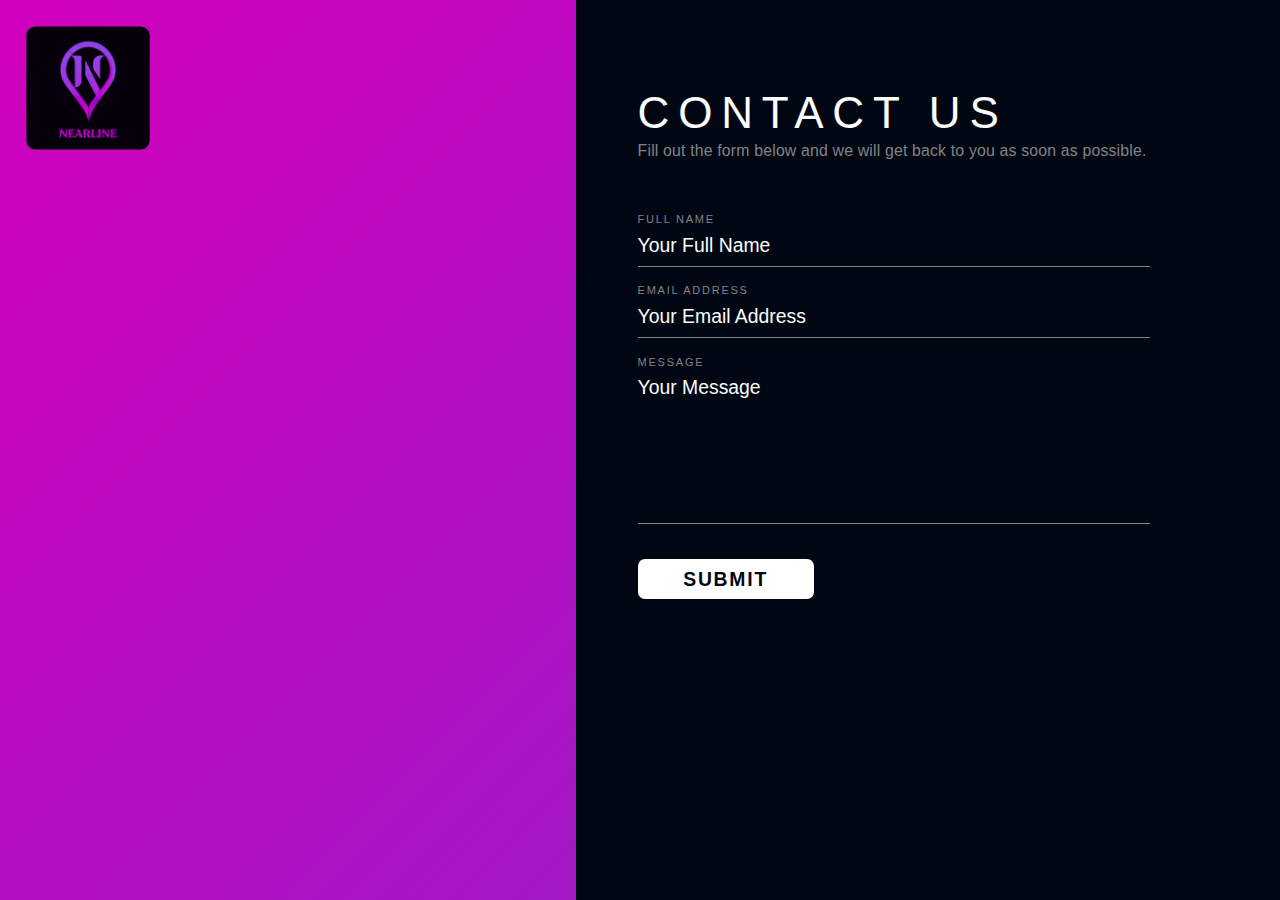
==== contact.html @ 322d4882 "Page Link Updated" ====
<!DOCTYPE html>
<html lang="en">

<head>
    <meta charset="UTF-8">
    <meta name="viewport" content="width=device-width, initial-scale=1.0">
    <link rel="stylesheet" href="CSS/contact.css">
    <link rel="stylesheet" href="CSS/animation.css">
    <title>Contact Us</title>
</head>

<body>
    <div class="contact-container">
        <div class="left-col">
            <a href="index.html">
                <img class="logo" src="Assets/mainlogo.jpg" />
            </a>
        </div>
        <div class="right-col">
            <!-- <div class="theme-switch-wrapper">
                <label class="theme-switch" for="checkbox">
                    <input type="checkbox" id="checkbox" />
                    <div class="slider round"></div>
                </label>
                <div class="description">Dark Mode</div>
            </div> -->
            <h1>Contact us</h1>
            <p>Fill out the form below and we will get back to you as soon as possible.</p>

            <form id="contact-form" method="post">
                <label for="name">Full name</label>
                <input type="text" id="name" name="name" placeholder="Your Full Name" required>
                <label for="email">Email Address</label>
                <input type="email" id="email" name="email" placeholder="Your Email Address" required>
                <label for="message">Message</label>
                <textarea rows="6" placeholder="Your Message" id="message" name="message" required></textarea>
                <button type="submit" id="submit" name="submit">SUBMIT</button>
            </form>

            <div id="error"></div>
            <div id="success-msg"></div>

        </div>
    </div>
        <script src="JS/contact.js"></script>
</body>

</html>
---- CSS/contact.css ----
/* :root {
    --primary-color: #010712;
    --secondary-color: #818386;
    --bg-color: #fcfdfd;
    --button-color: #c600d0;
    --h1-color: #3f444c;
} */

:root {
    --primary-color: #fcfdfd;
    --secondary-color: #818386;
    --bg-color: #010712;
    --button-color: #c600d0;
    --h1-color: #fcfdfd;
}

* {
    margin: 0;
    box-sizing: border-box;
    transition: all 0.3s ease-in-out;
    font-size: 1.1rem;
}

.contact-container {
    display: flex;
    width: 100vw;
    height: 100vh;
    background: var(--bg-color);
}

.left-col {
    width: 45vw;
    height: 100%;
    background-color: var(--light-white);
    background: linear-gradient(-45deg, #7732cf, #d100bd, #7732cf, #d100bd);
    background-size: 600% 600%;
    animation: gradient 6s ease infinite;
}

.logo {
    display: block;
    border-radius: 2rem;
    width: 10rem;
    padding: 1.5rem;
}

.wireframe{
    bottom: 0;
}

.right-col {
    background: var(--bg-color);
    width: 50vw;
    height: 100vh;
    padding: 5rem 3.5rem;
}

h1,
label,
button,
.description {
    font-family: "Jost", sans-serif;
    font-weight: 400;
    letter-spacing: 0.1rem;
}

h1 {
    color: var(--h1-color);
    text-transform: uppercase;
    font-size: 2.5rem;
    letter-spacing: 0.5rem;
    font-weight: 300;
}

p {
    color: var(--secondary-color);
    font-size: 0.9rem;
    letter-spacing: 0.01rem;
    width: 40vw;
    margin: 0.25rem 0;
}

label,
.description {
    color: var(--secondary-color);
    text-transform: uppercase;
    font-size: 0.625rem;
}

form {
    width: 31.25rem;
    position: relative;
    margin-top: 2rem;
    padding: 1rem 0;
}

input,
textarea,
label {
    width: 40vw;
    display: block;
}

p,
placeholder,
input,
textarea {
    font-family: "Helvetica Neue", sans-serif;
}

input::placeholder,
textarea::placeholder {
    color: var(--primary-color);
}

input,
textarea {
    color: var(--primary-color);
    font-weight: 500;
    background: var(--bg-color);
    border: none;
    border-bottom: 1px solid var(--secondary-color);
    padding: 0.5rem 0;
    margin-bottom: 1rem;
    outline: none;
}

textarea {
    resize: none;
}

button {
    margin-top: 1rem;
    /* text-transform: uppercase; */
    font-weight: 700;
    background: white;
    /* background: linear-gradient(-45deg, #7732cf, #d100bd, #7732cf, #d100bd);
    background-size: 600% 600%;
    animation: gradient 6s ease infinite; */
    /* color: var(--h1-color); */
    color: var(--bg-color);
    width: 10rem;
    height: 2.25rem;
    border: none;
    border-radius: 0.4rem;
    cursor: pointer;
    transition: all 0.3s ease;
}

input:hover,
textarea:hover{
    opacity: 0.5;
}

button:hover {
    background: #C600D0;
    color: var(--h1-color);
}

button:active {
    opacity: 0.8;
}

/* Toggle Switch */

.theme-switch-wrapper {
    display: flex;
    align-items: center;
    text-align: center;
    width: 160px;
    position: absolute;
    top: 0.5rem;
    right: 0;
}

.description {
    margin-left: 1.25rem;
}

.theme-switch {
    display: inline-block;
    height: 34px;
    position: relative;
    width: 60px;
}

.theme-switch input {
    display: none;
}

.slider {
    background-color: #ccc;
    bottom: 0;
    cursor: pointer;
    left: 0;
    position: absolute;
    right: 0;
    top: 0;
    transition: 0.4s;
}

.slider:before {
    background-color: #fff;
    bottom: 0.25rem;
    content: "";
    width: 26px;
    height: 26px;
    left: 0.25rem;
    position: absolute;
    transition: 0.4s;
}

input:checked+.slider {
    background-color: var(--button-color);
}

input:checked+.slider:before {
    transform: translateX(26px);
}

.slider.round {
    border-radius: 34px;
}

.slider.round:before {
    border-radius: 50%;
}

#error,
#success-msg {
    width: 40vw;
    margin: 0.125rem 0;
    font-size: 0.75rem;
    text-transform: uppercase;
    font-family: "Jost";
    color: var(--secondary-color);
}

#success-msg {
    transition-delay: 3s;
}

@media (min-width: 320px) and (max-width: 1024px){

    .contact-container{
        display: block;
        overflow: hidden;
    }
    .left-col{
        height: fit-content;
        width: 100%;
    }

    .logo{
        display: block;
    }

    img{
        display: none;
    }
    .right-col{
        width: 100%;
        padding: 2rem 1.5rem;
    }
    p,
    input,
    textarea,
    label {
        width: 85vw;
        display: block;
    }
}
---- CSS/animation.css ----
/* ---------------- Body Background ---------------- */

@keyframes gradient {
    0% {
        background-position: 0% 50%;
    }
    50% {
        background-position: 100% 50%;
    }
    100% {
        background-position: 0% 50%;
    }
}

/* ---------------- ---------- ---------------- */

@keyframes nearline-txt {
  0% {
      background-position: 0% 50%;
  }
  50% {
      background-position: 100% 50%;
  }
  100% {
      background-position: 0% 50%;
  }
}

/* ---------------- Section Fade-In ---------------- */

.appear {
  -webkit-transition: all 0.8s;
  -moz-transition: all 0.8s;
  -o-transition: all 0.8s;
  -ms-transition: all 0.8s;
  animation: all 0.8s;
  transition: all 0.8s;
  opacity: 0;
  -webkit-transform: translateY(20px);
          transform: translateY(20px);
}

.appear.inview2 {
  opacity: 1;
  -webkit-transform: none;
          transform: none;
}

.appear.inview2:nth-child(1) {
  -webkit-transition-delay: 0.1s;
          transition-delay: 0.1s;
}

.appear.inview2:nth-child(2) {
  -webkit-transition-delay: 0.2s;
          transition-delay: 0.2s;
}

.appear.inview2:nth-child(3) {
  -webkit-transition-delay: 0.3s;
          transition-delay: 0.3s;
}

.appear.inview2:nth-child(4) {
  -webkit-transition-delay: 0.4s;
          transition-delay: 0.4s;
}

.appear.inview2:nth-child(5) {
  -webkit-transition-delay: 0.5s;
          transition-delay: 0.5s;
}

/* ---------------- Glowing Button ---------------- */

@keyframes text-flicker {
    0% {
      opacity: 0.5;
    }
  
    2% {
      opacity: 1;
    }
  
    8% {
      opacity: 0.5;
    }
  
    9% {
      opacity: 1;
    }
  
    12% {
      opacity: 0.5;
    }
    20% {
      opacity: 1;
    }
    25% {
      opacity: 0.6;
    }
    30% {
      opacity: 1;
    }
  
    70% {
      opacity: 0.7;
    }
    72% {
      opacity: 0.2;
    }
  
    77% {
      opacity: 0.9;
    }
    100% {
      opacity: 0.9;
    }
}
  
@keyframes border-flicker {
    0% {
      opacity: 0.1;
    }
    2% {
      opacity: 1;
    }
    4% {
      opacity: 0.1;
    }
  
    8% {
      opacity: 1;
    }
    70% {
      opacity: 0.7;
    }
    100% {
      opacity: 1;
    }
  }
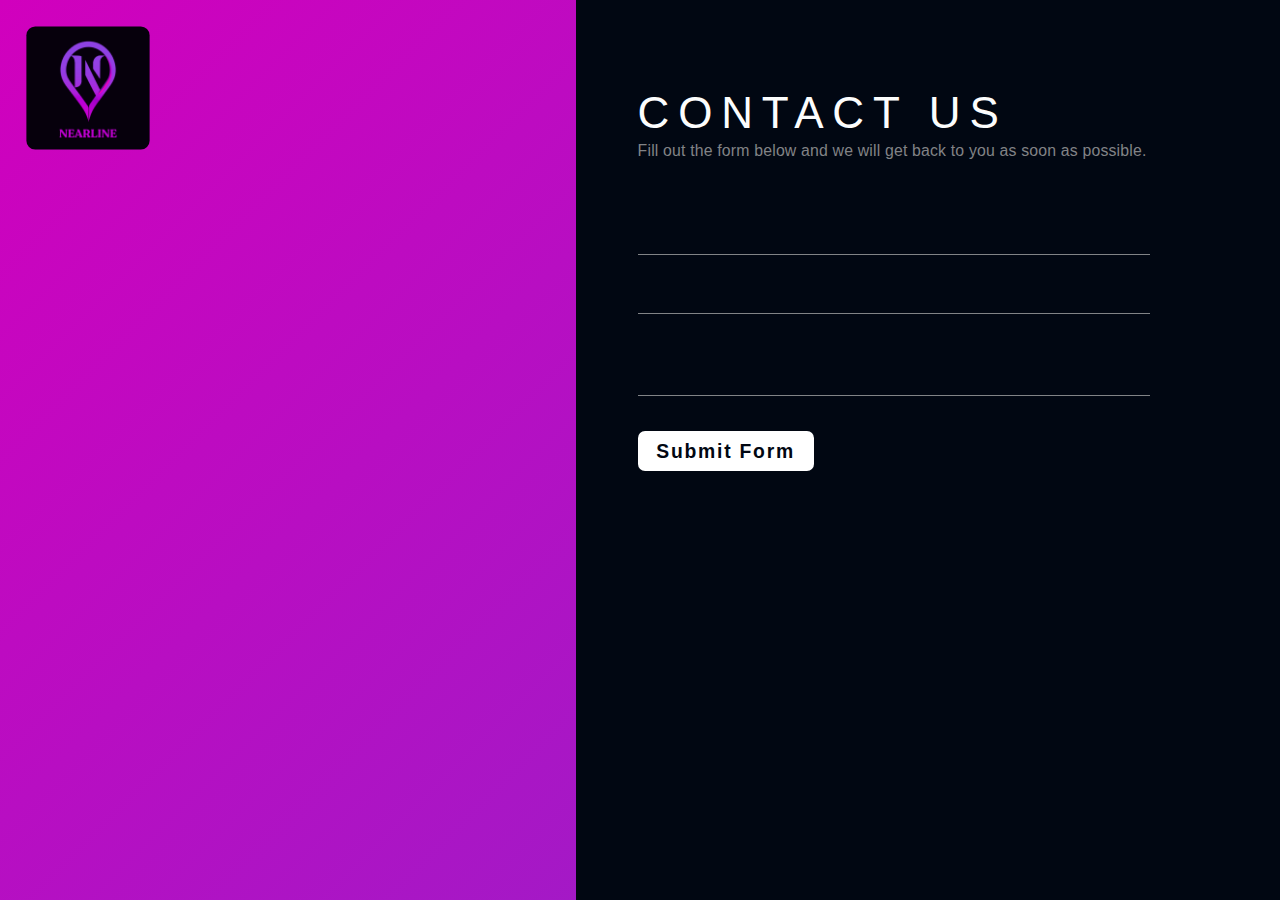
==== commit 68e3acb1: "working form" ====
--- a/contact.html
+++ b/contact.html
@@ -27,7 +27,7 @@
             <h1>Contact us</h1>
             <p>Fill out the form below and we will get back to you as soon as possible.</p>
 
-            <form id="contact-form" method="post">
+            <!-- <form id="contact-form" method="post">
                 <label for="name">Full name</label>
                 <input type="text" id="name" name="name" placeholder="Your Full Name" required>
                 <label for="email">Email Address</label>
@@ -35,7 +35,29 @@
                 <label for="message">Message</label>
                 <textarea rows="6" placeholder="Your Message" id="message" name="message" required></textarea>
                 <button type="submit" id="submit" name="submit">SUBMIT</button>
+            </form> -->
+            
+
+            <form id="contact-form" action="https://api.web3forms.com/submit" method="POST">
+
+                <!-- Replace with your Access Key -->
+                <input type="hidden" name="access_key" value="ff102f07-3733-4276-bde6-c43b5c4ecb4d">
+            
+                <!-- Form Inputs. Each input must have a name="" attribute -->
+                <input type="text" name="name" required>
+                <input type="email" name="email" required>
+                <textarea name="message" required></textarea>
+            
+                <!-- Honeypot Spam Protection -->
+                <input type="checkbox" name="botcheck" class="hidden" style="display: none;">
+            
+                <!-- Custom Confirmation / Success Page -->
+                <!-- <input type="hidden" name="redirect" value="https://mywebsite.com/thanks.html"> -->
+            
+                <button type="submit">Submit Form</button>
+            
             </form>
+
 
             <div id="error"></div>
             <div id="success-msg"></div>
--- a/CSS/contact.css
+++ b/CSS/contact.css
@@ -231,8 +231,8 @@
     width: 40vw;
     margin: 0.125rem 0;
     font-size: 0.75rem;
+    font-family: "Jost";
     text-transform: uppercase;
-    font-family: "Jost";
     color: var(--secondary-color);
 }
 
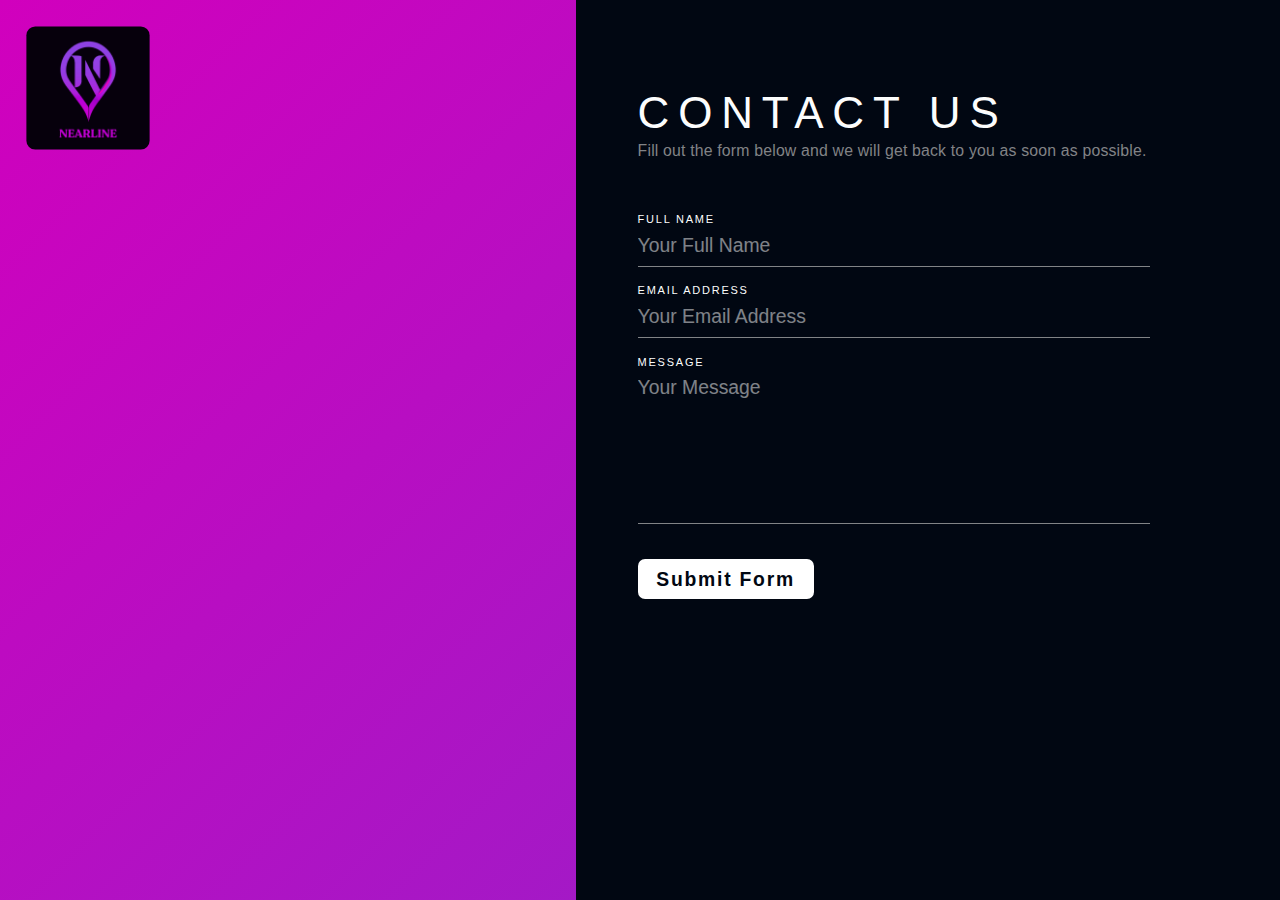
==== commit 63c573d0: "Contact Page CSS Fixed" ====
--- a/contact.html
+++ b/contact.html
@@ -17,47 +17,29 @@
             </a>
         </div>
         <div class="right-col">
-            <!-- <div class="theme-switch-wrapper">
-                <label class="theme-switch" for="checkbox">
-                    <input type="checkbox" id="checkbox" />
-                    <div class="slider round"></div>
-                </label>
-                <div class="description">Dark Mode</div>
-            </div> -->
             <h1>Contact us</h1>
             <p>Fill out the form below and we will get back to you as soon as possible.</p>
-
-            <!-- <form id="contact-form" method="post">
-                <label for="name">Full name</label>
-                <input type="text" id="name" name="name" placeholder="Your Full Name" required>
-                <label for="email">Email Address</label>
-                <input type="email" id="email" name="email" placeholder="Your Email Address" required>
-                <label for="message">Message</label>
-                <textarea rows="6" placeholder="Your Message" id="message" name="message" required></textarea>
-                <button type="submit" id="submit" name="submit">SUBMIT</button>
-            </form> -->
-            
-
             <form id="contact-form" action="https://api.web3forms.com/submit" method="POST">
 
                 <!-- Replace with your Access Key -->
                 <input type="hidden" name="access_key" value="ff102f07-3733-4276-bde6-c43b5c4ecb4d">
             
                 <!-- Form Inputs. Each input must have a name="" attribute -->
-                <input type="text" name="name" required>
-                <input type="email" name="email" required>
-                <textarea name="message" required></textarea>
+                <label for="name">Full name</label>
+                <input type="text" name="name" placeholder="Your Full Name" required>
+                <label for="email">Email Address</label>
+                <input type="email" name="email" placeholder="Your Email Address" required>
+                <label for="message">Message</label>
+                <textarea rows="6" placeholder="Your Message" id="message" name="message" required></textarea>
             
                 <!-- Honeypot Spam Protection -->
                 <input type="checkbox" name="botcheck" class="hidden" style="display: none;">
             
                 <!-- Custom Confirmation / Success Page -->
                 <!-- <input type="hidden" name="redirect" value="https://mywebsite.com/thanks.html"> -->
-            
                 <button type="submit">Submit Form</button>
             
             </form>
-
 
             <div id="error"></div>
             <div id="success-msg"></div>
--- a/CSS/contact.css
+++ b/CSS/contact.css
@@ -1,11 +1,3 @@
-/* :root {
-    --primary-color: #010712;
-    --secondary-color: #818386;
-    --bg-color: #fcfdfd;
-    --button-color: #c600d0;
-    --h1-color: #3f444c;
-} */
-
 :root {
     --primary-color: #fcfdfd;
     --secondary-color: #818386;
@@ -82,7 +74,7 @@
 
 label,
 .description {
-    color: var(--secondary-color);
+    color: var(--primary-color);
     text-transform: uppercase;
     font-size: 0.625rem;
 }
@@ -101,8 +93,12 @@
     display: block;
 }
 
+textarea::placeholder,
+input::placeholder{
+    opacity: 0.5;
+}
+
 p,
-placeholder,
 input,
 textarea {
     font-family: "Helvetica Neue", sans-serif;
